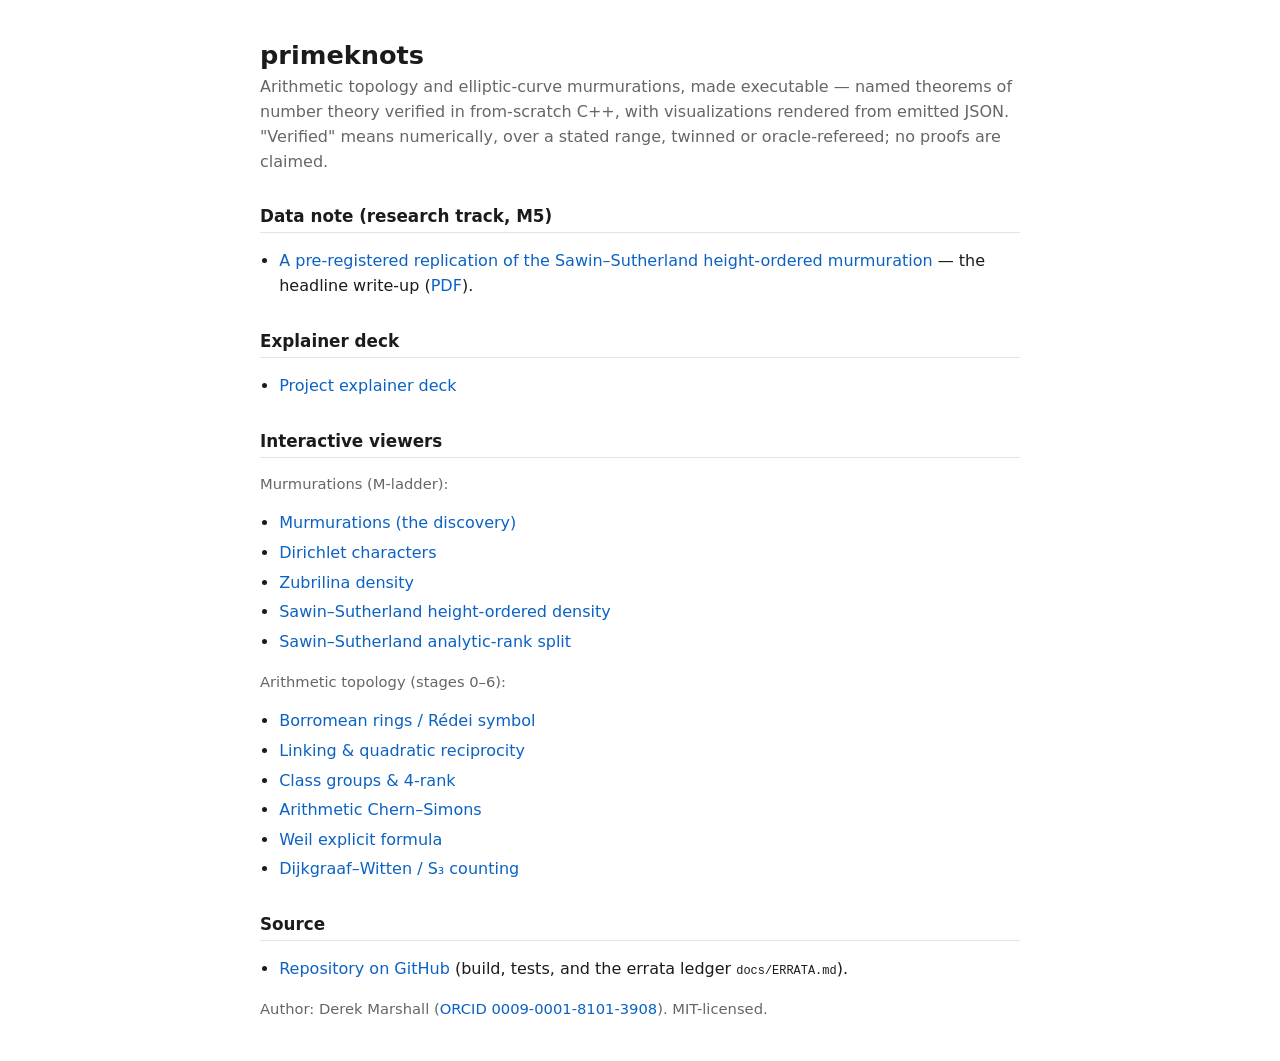
==== index.html @ 23db3c9a "fix(pages): .nojekyll + root index.html — unbreak the Pages deploy The "pages build and deployment" " ====
<!doctype html>
<html lang="en">
<head>
<meta charset="utf-8">
<meta name="viewport" content="width=device-width, initial-scale=1">
<title>primeknots — arithmetic topology &amp; elliptic-curve murmurations, executable</title>
<style>
  :root { color-scheme: light dark; }
  body { max-width: 760px; margin: 2.5rem auto; padding: 0 1.1rem;
         font-family: -apple-system, BlinkMacSystemFont, system-ui, "Segoe UI", sans-serif;
         line-height: 1.55; color: #1b1b1b; }
  @media (prefers-color-scheme: dark) { body { background: #121212; color: #e6e6e6; } a { color: #6fb3ff; } }
  h1 { font-size: 1.6rem; line-height: 1.25; margin-bottom: .2rem; }
  .sub { color: #666; margin-top: 0; }
  @media (prefers-color-scheme: dark) { .sub { color: #9a9a9a; } }
  h2 { font-size: 1.05rem; margin: 1.8rem 0 .5rem; border-bottom: 1px solid #e3e3e3; padding-bottom: .2rem; }
  @media (prefers-color-scheme: dark) { h2 { border-color: #333; } }
  ul { padding-left: 1.2rem; } li { margin: .3rem 0; }
  a { color: #0b62c4; text-decoration: none; } a:hover { text-decoration: underline; }
  .note { font-size: .92rem; color: #666; } @media (prefers-color-scheme: dark) { .note { color: #9a9a9a; } }
  code { font-size: .92em; }
</style>
</head>
<body>
  <h1>primeknots</h1>
  <p class="sub">Arithmetic topology and elliptic-curve murmurations, made executable — named
  theorems of number theory verified in from-scratch C++, with visualizations rendered from
  emitted JSON. "Verified" means numerically, over a stated range, twinned or oracle-refereed;
  no proofs are claimed.</p>

  <h2>Data note (research track, M5)</h2>
  <ul>
    <li><a href="docs/notes/data-note/data-note.html">A pre-registered replication of the
      Sawin–Sutherland height-ordered murmuration</a> — the headline write-up
      (<a href="docs/notes/data-note/data-note.pdf">PDF</a>).</li>
  </ul>

  <h2>Explainer deck</h2>
  <ul>
    <li><a href="docs/deck/">Project explainer deck</a></li>
  </ul>

  <h2>Interactive viewers</h2>
  <p class="note">Murmurations (M-ladder):</p>
  <ul>
    <li><a href="viz/murmurations.html">Murmurations (the discovery)</a></li>
    <li><a href="viz/dirichlet.html">Dirichlet characters</a></li>
    <li><a href="viz/zubrilina.html">Zubrilina density</a></li>
    <li><a href="viz/sawin_sutherland.html">Sawin–Sutherland height-ordered density</a></li>
    <li><a href="viz/ss_rank_split.html">Sawin–Sutherland analytic-rank split</a></li>
  </ul>
  <p class="note">Arithmetic topology (stages 0–6):</p>
  <ul>
    <li><a href="viz/borromean.html">Borromean rings / Rédei symbol</a></li>
    <li><a href="viz/linking.html">Linking &amp; quadratic reciprocity</a></li>
    <li><a href="viz/classgroups.html">Class groups &amp; 4-rank</a></li>
    <li><a href="viz/cs.html">Arithmetic Chern–Simons</a></li>
    <li><a href="viz/explicit_formula.html">Weil explicit formula</a></li>
    <li><a href="viz/dw.html">Dijkgraaf–Witten / S₃ counting</a></li>
  </ul>

  <h2>Source</h2>
  <ul>
    <li><a href="https://github.com/DerekMarshall/primeknots">Repository on GitHub</a>
      (build, tests, and the errata ledger <code>docs/ERRATA.md</code>).</li>
  </ul>

  <p class="note">Author: Derek Marshall
    (<a href="https://orcid.org/0009-0001-8101-3908">ORCID 0009-0001-8101-3908</a>). MIT-licensed.</p>
</body>
</html>
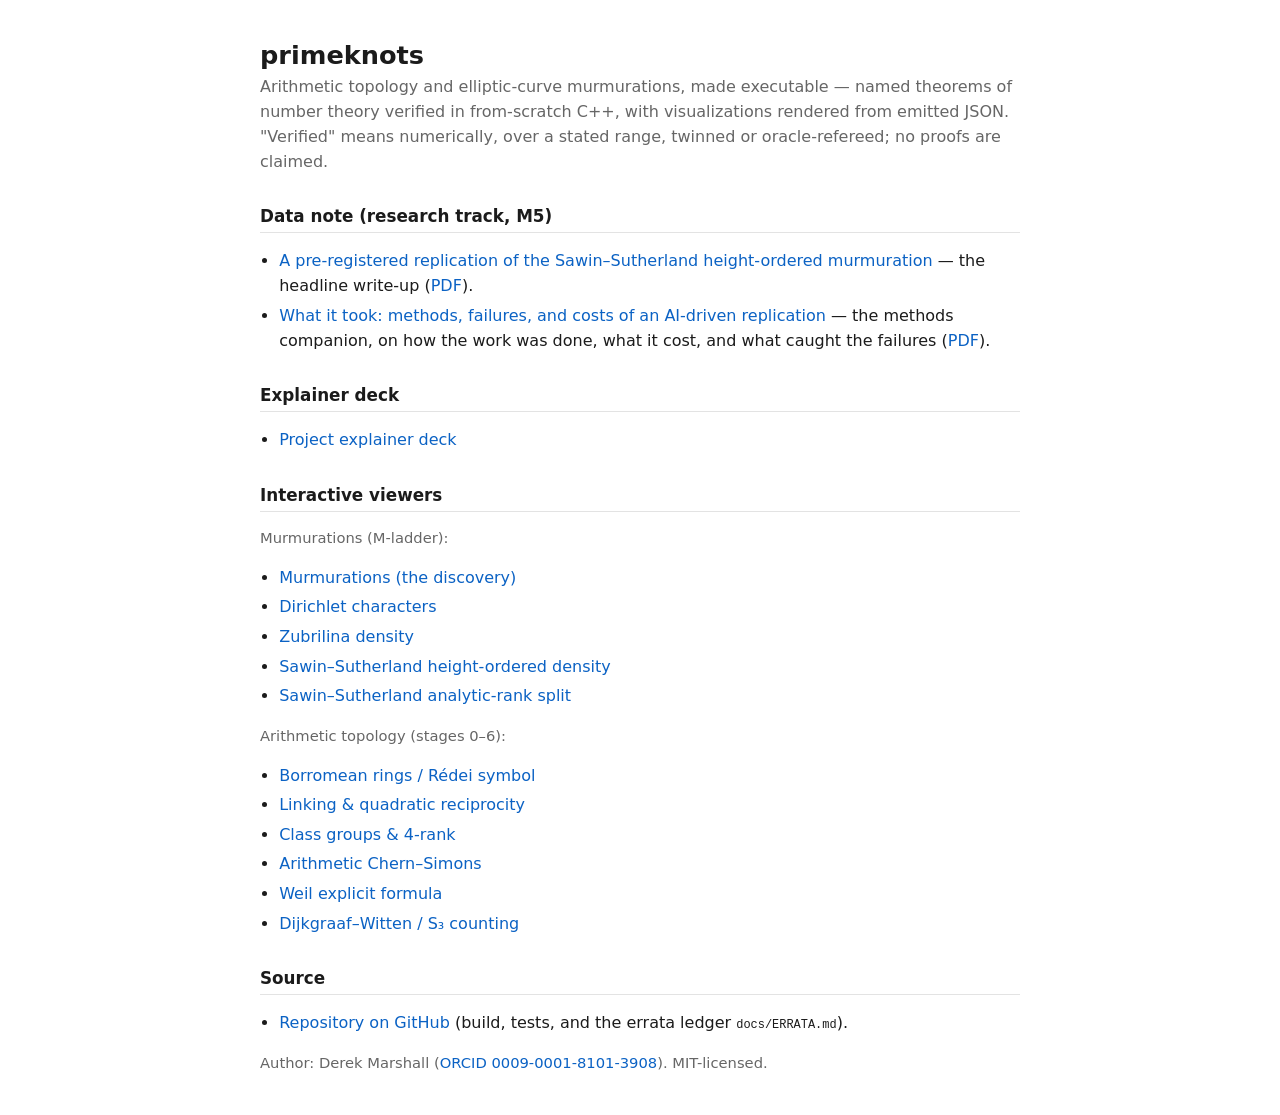
==== commit 97ea7da2: "docs(methods-companion): publish methods companion on Pages + reconcile web-token figure (Option A) " ====
--- a/index.html
+++ b/index.html
@@ -33,6 +33,10 @@
     <li><a href="docs/notes/data-note/data-note.html">A pre-registered replication of the
       Sawin–Sutherland height-ordered murmuration</a> — the headline write-up
       (<a href="docs/notes/data-note/data-note.pdf">PDF</a>).</li>
+    <li><a href="docs/notes/methods-companion/methods-companion.html">What it took: methods,
+      failures, and costs of an AI-driven replication</a> — the methods companion, on how the
+      work was done, what it cost, and what caught the failures
+      (<a href="docs/notes/methods-companion/methods-companion.pdf">PDF</a>).</li>
   </ul>
 
   <h2>Explainer deck</h2>
